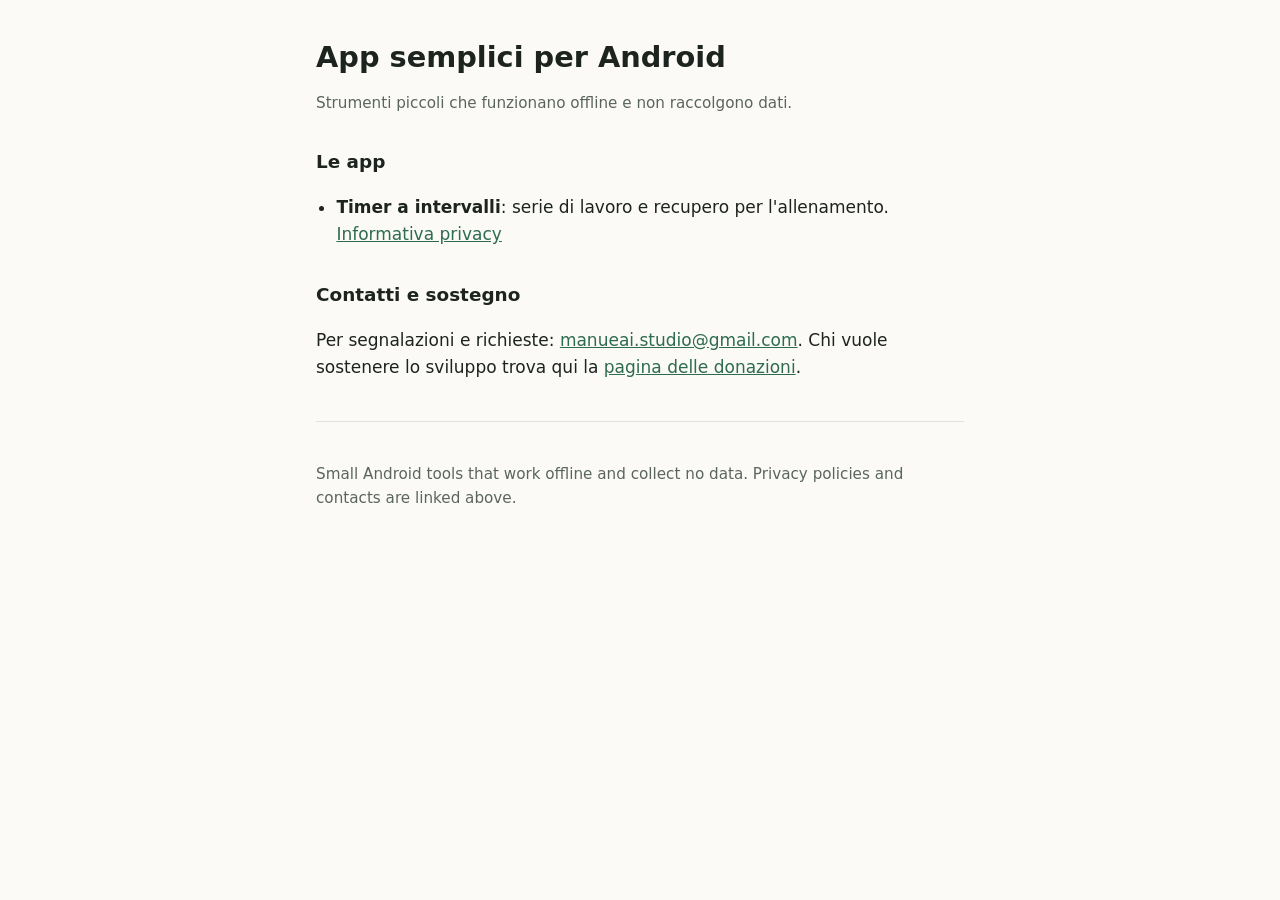
==== index.html @ 5ecaa566 "Sito del progetto: home, sostegno, privacy policy del timer" ====
<!doctype html>
<html lang="it">
<head>
  <meta charset="utf-8">
  <meta name="viewport" content="width=device-width, initial-scale=1">
  <title>App semplici per Android</title>
  <link rel="stylesheet" href="style.css">
</head>
<body>
<main>
  <h1>App semplici per Android</h1>
  <p class="meta">Strumenti piccoli che funzionano offline e non raccolgono dati.</p>

  <h2>Le app</h2>
  <ul>
    <li><strong>Timer a intervalli</strong>: serie di lavoro e recupero per l'allenamento.
      <a href="privacy/timer.html">Informativa privacy</a></li>
  </ul>

  <h2>Contatti e sostegno</h2>
  <p>Per segnalazioni e richieste: <a href="mailto:manueai.studio@gmail.com">manueai.studio@gmail.com</a>.
    Chi vuole sostenere lo sviluppo trova qui la <a href="sostieni.html">pagina delle donazioni</a>.</p>

  <hr>
  <p lang="en" class="meta">Small Android tools that work offline and collect no data.
    Privacy policies and contacts are linked above.</p>
</main>
</body>
</html>
---- style.css ----
:root {
  --bg: #fbfaf7;
  --fg: #1d2420;
  --muted: #5b655f;
  --accent: #2e6b4f;
  --rule: #dfe3dd;
}
@media (prefers-color-scheme: dark) {
  :root { --bg: #141816; --fg: #e6ebe7; --muted: #a3ada6; --accent: #8fd3b0; --rule: #2c332f; }
}
* { box-sizing: border-box; }
body {
  margin: 0;
  background: var(--bg);
  color: var(--fg);
  font: 17px/1.6 system-ui, -apple-system, "Segoe UI", Roboto, sans-serif;
}
main { max-width: 680px; margin: 0 auto; padding: 40px 16px 64px; }
h1 { font-size: 1.8rem; line-height: 1.25; margin: 0 0 8px; }
h2 { font-size: 1.15rem; margin: 32px 0 8px; }
p, li { color: var(--fg); }
.meta { color: var(--muted); font-size: 0.95rem; }
a { color: var(--accent); }
hr { border: 0; border-top: 1px solid var(--rule); margin: 40px 0; }
ul { padding-left: 1.2em; }
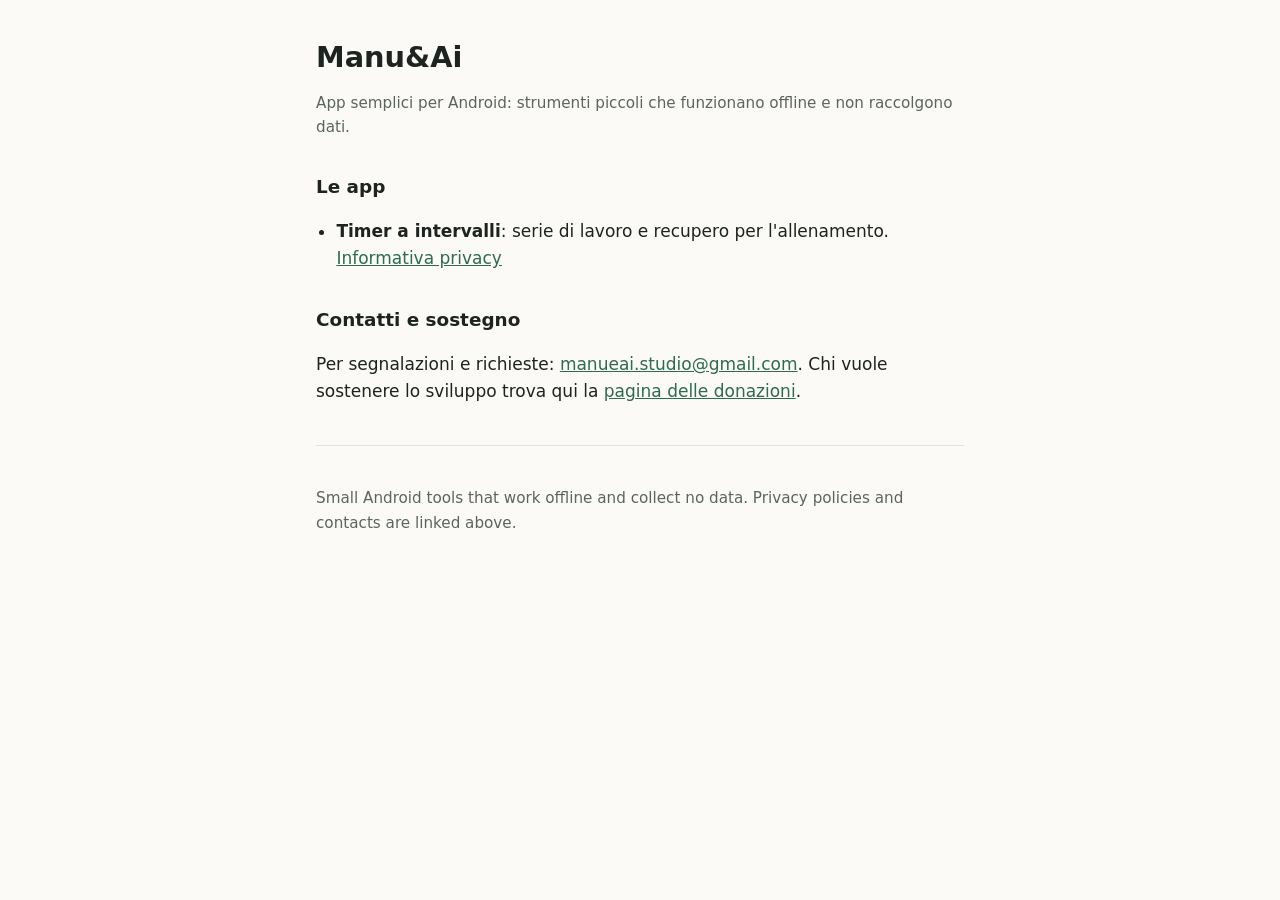
==== commit c8797638: "Nome del progetto nella home" ====
--- a/index.html
+++ b/index.html
@@ -3,13 +3,13 @@
 <head>
   <meta charset="utf-8">
   <meta name="viewport" content="width=device-width, initial-scale=1">
-  <title>App semplici per Android</title>
+  <title>Manu&amp;Ai: app per Android</title>
   <link rel="stylesheet" href="style.css">
 </head>
 <body>
 <main>
-  <h1>App semplici per Android</h1>
-  <p class="meta">Strumenti piccoli che funzionano offline e non raccolgono dati.</p>
+  <h1>Manu&amp;Ai</h1>
+  <p class="meta">App semplici per Android: strumenti piccoli che funzionano offline e non raccolgono dati.</p>
 
   <h2>Le app</h2>
   <ul>
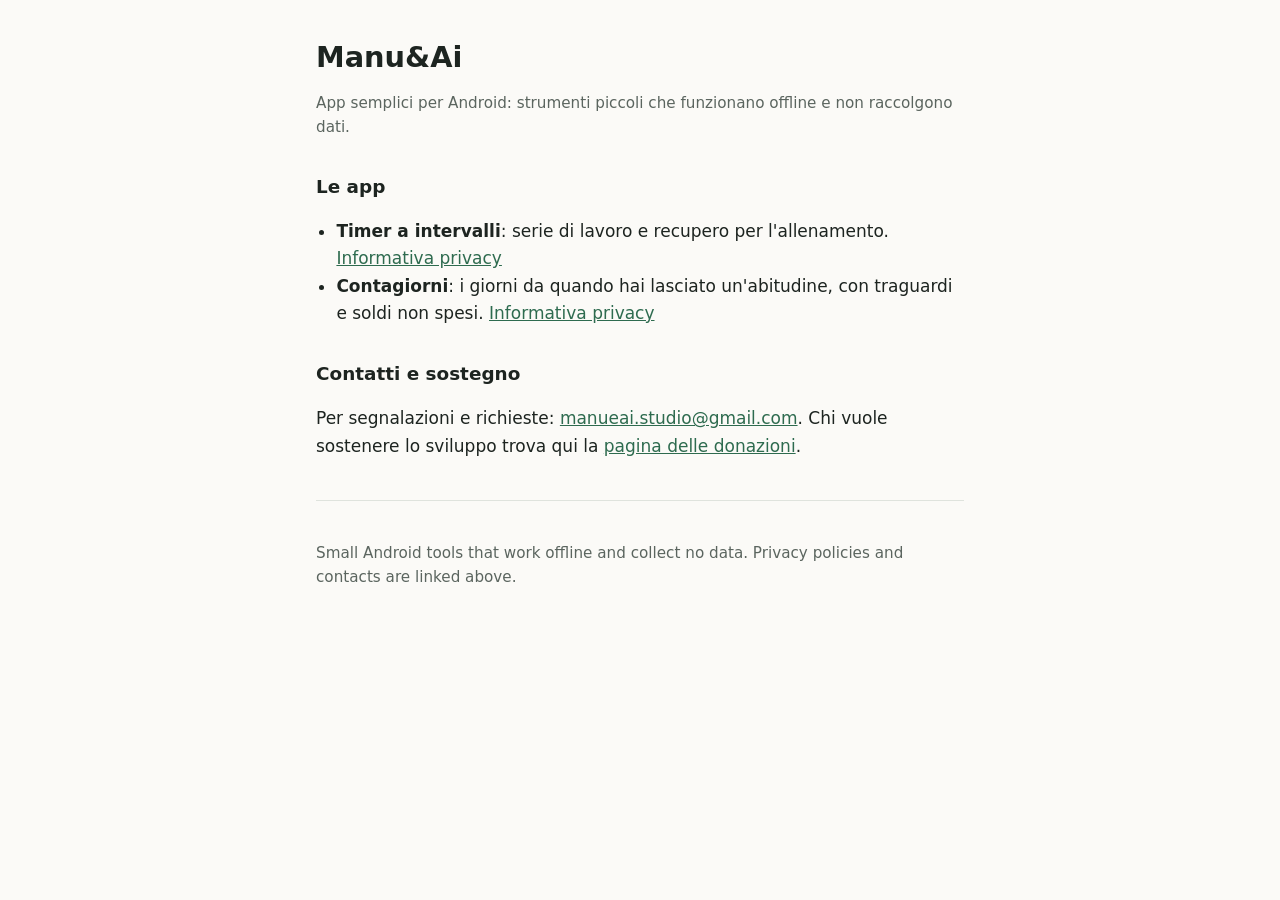
==== commit 7eb75310: "Contagiorni: privacy policy e voce nella home" ====
--- a/index.html
+++ b/index.html
@@ -15,6 +15,8 @@
   <ul>
     <li><strong>Timer a intervalli</strong>: serie di lavoro e recupero per l'allenamento.
       <a href="privacy/timer.html">Informativa privacy</a></li>
+    <li><strong>Contagiorni</strong>: i giorni da quando hai lasciato un'abitudine, con traguardi e soldi non spesi.
+      <a href="privacy/contagiorni.html">Informativa privacy</a></li>
   </ul>
 
   <h2>Contatti e sostegno</h2>
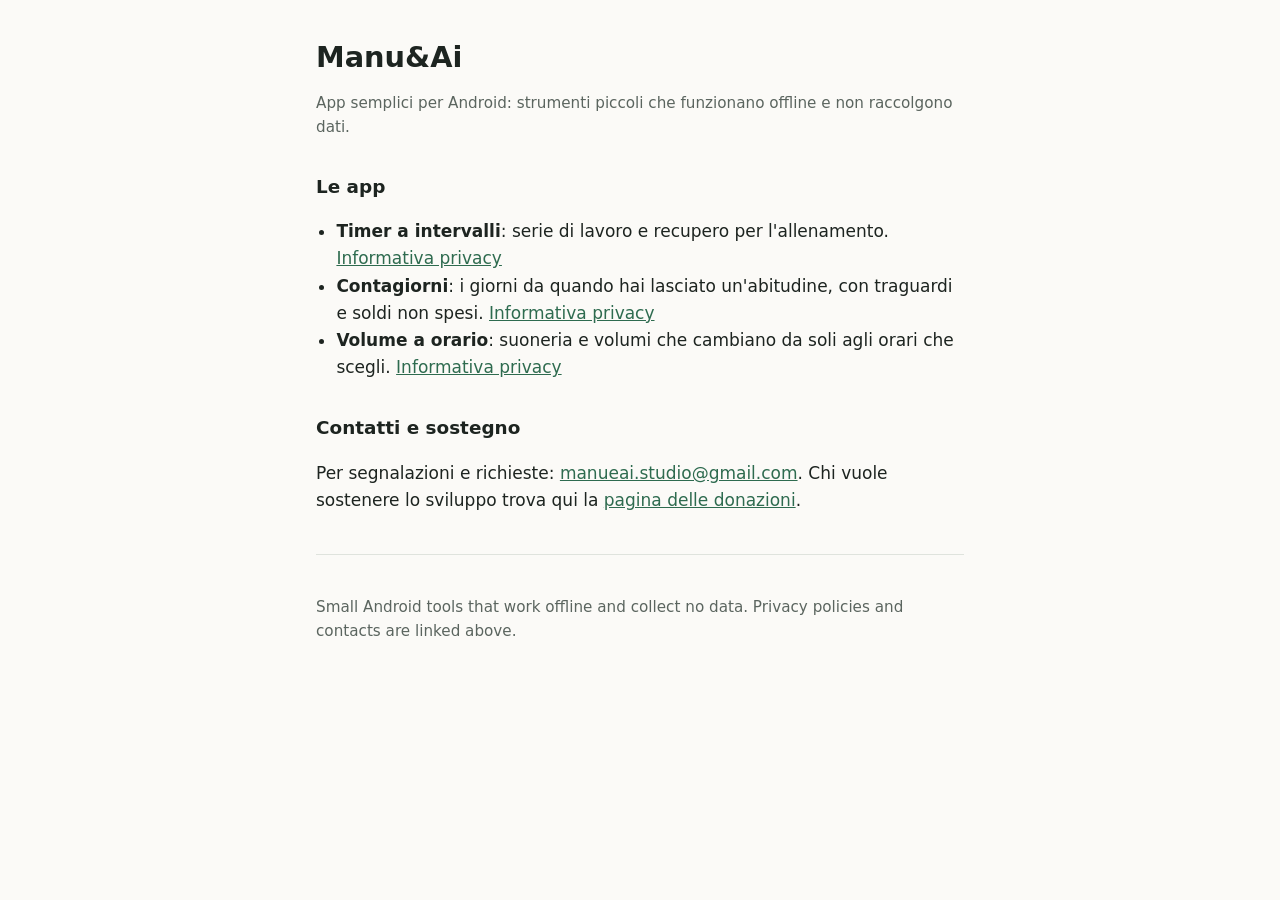
==== commit 2046856e: "Volume a orario: informativa privacy e voce nella home Co-Authored-By: Claude Opus 5.5 <noreply@anth" ====
--- a/index.html
+++ b/index.html
@@ -17,6 +17,8 @@
       <a href="privacy/timer.html">Informativa privacy</a></li>
     <li><strong>Contagiorni</strong>: i giorni da quando hai lasciato un'abitudine, con traguardi e soldi non spesi.
       <a href="privacy/contagiorni.html">Informativa privacy</a></li>
+    <li><strong>Volume a orario</strong>: suoneria e volumi che cambiano da soli agli orari che scegli.
+      <a href="privacy/volume.html">Informativa privacy</a></li>
   </ul>
 
   <h2>Contatti e sostegno</h2>
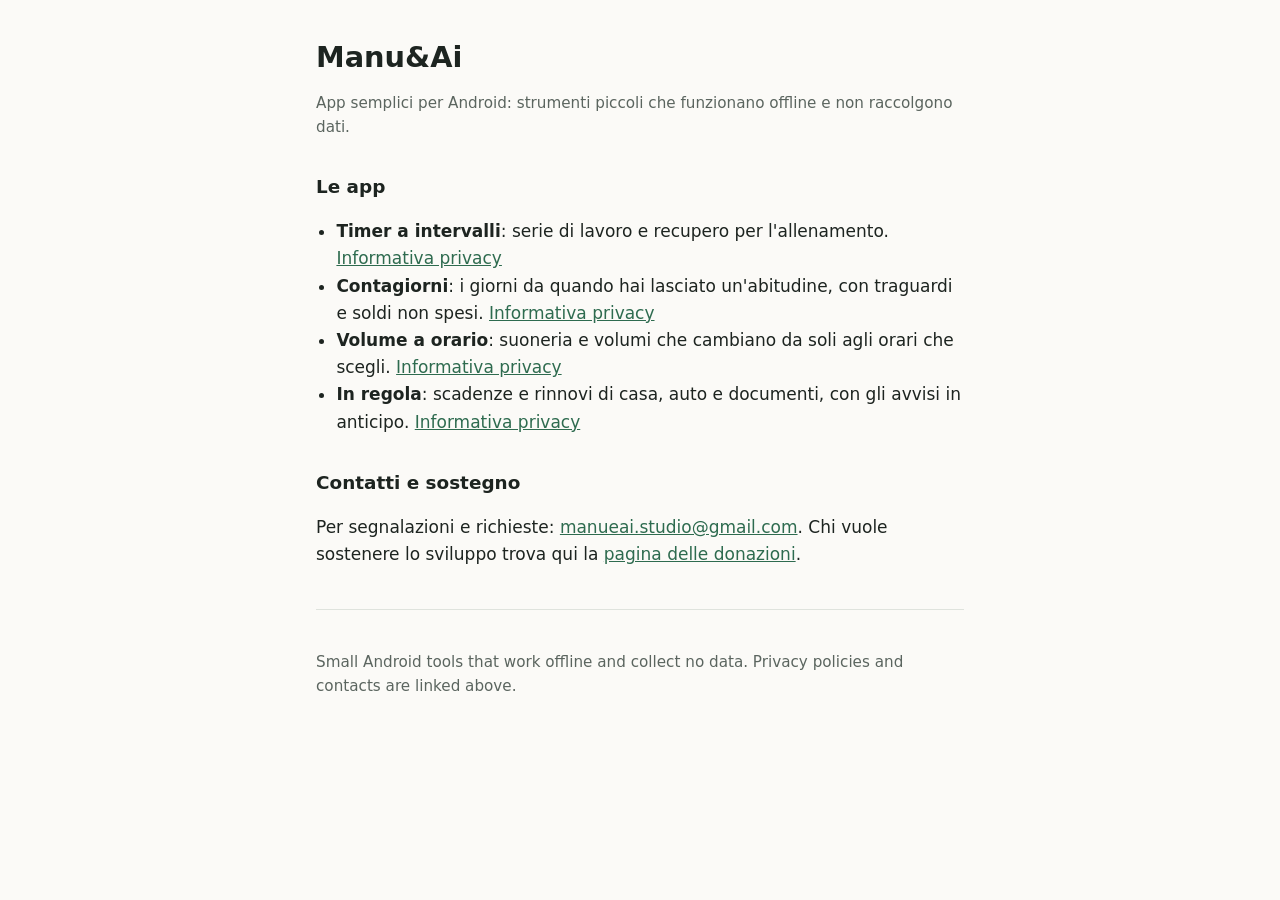
==== commit a9d2a19a: "Informativa privacy di In regola" ====
--- a/index.html
+++ b/index.html
@@ -19,6 +19,8 @@
       <a href="privacy/contagiorni.html">Informativa privacy</a></li>
     <li><strong>Volume a orario</strong>: suoneria e volumi che cambiano da soli agli orari che scegli.
       <a href="privacy/volume.html">Informativa privacy</a></li>
+    <li><strong>In regola</strong>: scadenze e rinnovi di casa, auto e documenti, con gli avvisi in anticipo.
+      <a href="privacy/scadenze.html">Informativa privacy</a></li>
   </ul>
 
   <h2>Contatti e sostegno</h2>
